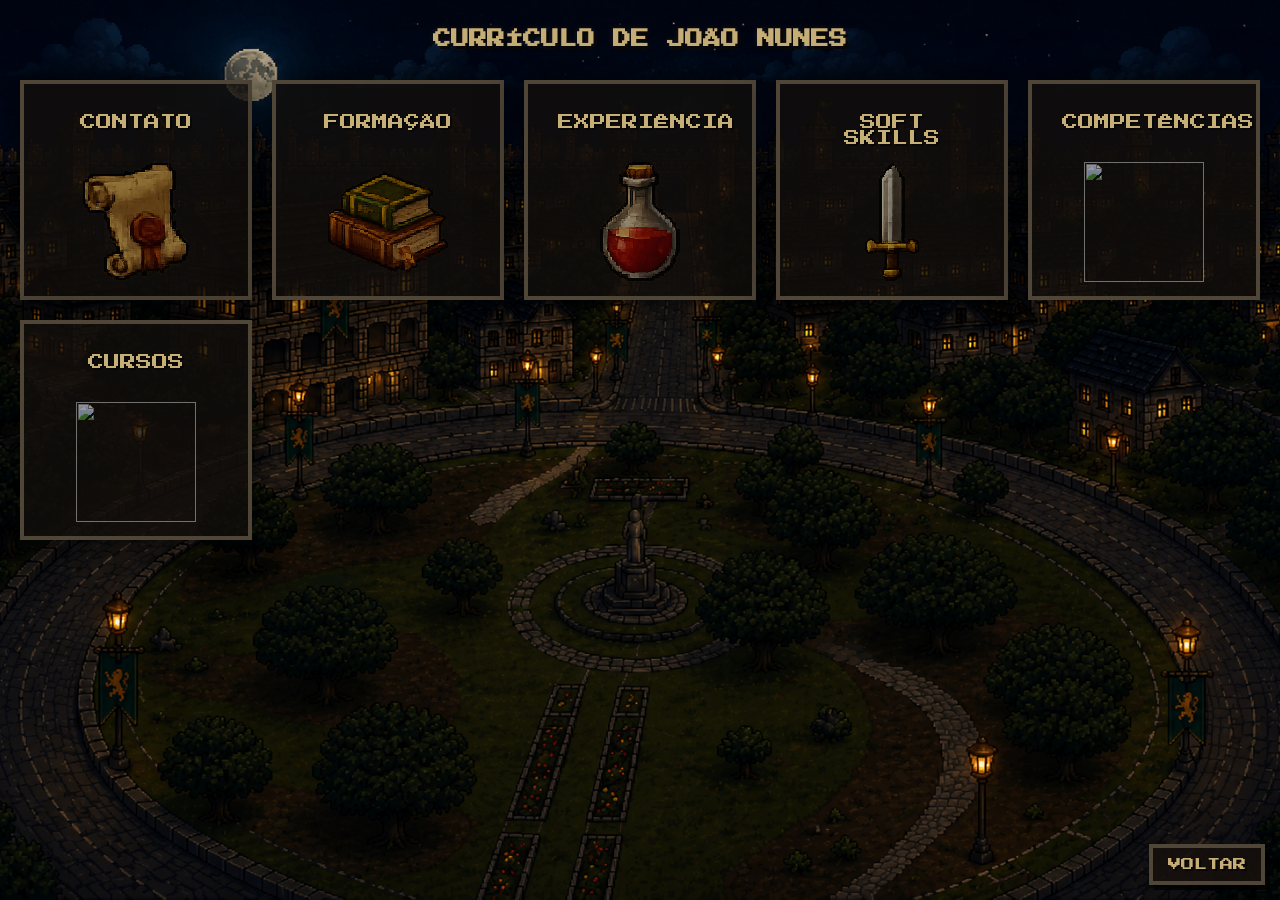
==== facil.html @ f4f01210 "Add files via upload" ====
<!DOCTYPE html>
<html lang="pt-br">

<head>
<meta charset="UTF-8">
<meta name="viewport" content="width=device-width, initial-scale=1.0">

<title>João Nunes - Portfólio</title>

<link href="https://fonts.googleapis.com/css2?family=Press+Start+2P&display=swap" rel="stylesheet">

<style>

html, body{
    margin:0;
    padding:0;
    height:100%;
    overflow:hidden;
}

body{
    font-family:'Press Start 2P', cursive;
    text-align:center;
    color:#C6AE77;

    background-image:url("modosfacil.png");
    background-size:cover;
    background-position:center;
    background-repeat:no-repeat;

    min-height:100vh;
}

/* TÍTULO */

h1{

    margin-top:30px;
    font-size:18px;

    color:#C6AE77;

    text-shadow:
        3px 3px 0 #0A0806,
        0 0 6px rgba(255,180,80,.12);

}

/* GRID */

.container{
    display: grid;
    grid-template-columns: repeat(auto-fit, minmax(220px, 1fr));
    gap: 20px;
    padding: 20px;
    width: 100%;
    box-sizing: border-box;
}

/* CARDS */

.card{

    background: rgba(18,14,11,.82);
    border: 4px solid #4F4638;

    width: 100%;
    max-width: 260px;
    height: 220px;
    margin: 0 auto;
    padding: 30px;

    cursor: pointer;

    box-shadow: 0 0 35px rgba(0,0,0,.80);

    transition: .2s;

    position: relative;

    overflow: hidden;

    box-sizing: border-box;

}

/* HOVER DOS CARDS */

.card:hover{

    transform:scale(1.05);

    background:rgba(22,17,13,.90);

    border-color:#7A6848;

}

/* IMAGENS */

.card img{

    position: absolute;

    width: 120px;
    height: 120px;

    left: 50%;
    top: 65%;

    transform: translate(-50%, -50%);

    object-fit: contain;

    image-rendering: pixelated;

    opacity: .75;

    filter: brightness(.75) contrast(1.15);

    pointer-events: none;

}
/* TEXTO */

.card div{

    position: relative;

    z-index: 1;

    margin-top: 0;

    color: #C6AE77;

    text-shadow:
        2px 2px 0 #090705;

}
/* MODAL */

.modal{

    display:none;

    position:fixed;

    top:0;
    left:0;

    width:100%;
    height:100%;

    background:rgba(0,0,0,.45);

    justify-content:center;

    align-items:center;

    z-index:999;

}

/* JANELA */

.janela{
    background:rgba(18,14,11,.82);
    border:4px solid #4F4638;

    width:90%;
    max-width:750px;
    max-height:90vh;

    overflow-y:auto;

    padding:25px;

    text-align:center;
    color:#C6AE77;

    box-shadow:0 0 35px rgba(0,0,0,.80);
}

/* SKILLS */

.skills-container{

    display:flex;

    flex-wrap:wrap;

    gap:10px;

    justify-content:center;

}

.skill{

    border:2px solid #4F4638;

    background:rgba(35,28,22,.85);

    color:#C6AE77;

    padding:7px 12px;

    font-size:10px;

    text-shadow:
        1px 1px 0 #090705;

}

/* BOTÕES */

button{

    font-family:'Press Start 2P', cursive;

    background:rgba(22,17,13,.88);

    color:#C6AE77;

    border:4px solid #4F4638;

    padding:10px 15px;

    cursor:pointer;

    margin-top:15px;

    text-shadow:
        2px 2px 0 #090705;

    box-shadow:
        5px 5px 0 rgba(0,0,0,.70);

    transition:.2s;

}

/* HOVER DOS BOTÕES */

button:hover{

    background:rgba(34,27,20,.95);

    border-color:#7A6848;

    color:#E3C98E;

    transform:scale(1.05);

}

/* VOLTAR */

.voltar{
    position:fixed;
    bottom:15px;
    right:15px;
    z-index:1000;
}

.voltar button{

    background:rgba(22,17,13,.88);

    border:4px solid #4F4638;

}

/* ESCONDER */

.escondido{

    display:none !important;

}
@media (max-width: 768px){

    h1{
        font-size: 12px;
        margin-top: 15px;
    }

    .container{
        grid-template-columns: 1fr;
        padding: 15px;
    }

    .card{
        height: 200px;
    }

    .janela{
        font-size: 10px;
    }

    button{
        font-size: 10px;
        padding: 8px 10px;
    }

@media (max-width:768px){
    .voltar{
        bottom:10px;
        right:10px;
    }
}
.modal{
    display:none;
    position:fixed;
    top:0;
    left:0;
    width:100%;
    height:100%;
    background:rgba(0,0,0,.45);

    justify-content:center;
    align-items:center;

    z-index:999;

    padding:10px;
    box-sizing:border-box;
}
}
</style>

</head>

<body>

<h1 id="titulo">CURRÍCULO DE JOÃO NUNES</h1>

<div class="container" id="menu">

    <div class="card" onclick="abrirModal('contato')">
        <img src="1034204.png">
        <div>CONTATO</div>
    </div>

    <div class="card" onclick="abrirModal('formacao')">
        <img src="formação.png">
        <div>FORMAÇÃO</div>
    </div>

    <div class="card" onclick="abrirModal('experiencia')">
        <img src="experiencia.png">
        <div>EXPERIÊNCIA</div>
    </div>

    <div class="card" onclick="abrirModal('softskills')">
        <img src="skills.png">
        <div>SOFT SKILLS</div>
    </div>

    <div class="card" onclick="abrirModal('competencias')">
        <img src="comptencias.png">
        <div>COMPETÊNCIAS</div>
    </div>

    <div class="card" onclick="abrirModal('cursos')">
        <img src="curso.png">
        <div>CURSOS</div>
    </div>

</div>

<div class="voltar" id="voltar">
    <button onclick="window.location.href='index.html'">
        VOLTAR
    </button>
</div>
<!-- MODAL -->
<div id="modal" class="modal">

    <div class="janela">

        <h2 id="tituloModal"></h2>
        <div id="conteudoModal"></div>

        <button onclick="fecharModal()">FECHAR</button>

    </div>

</div>

<script>
let contatoAtual = 0;

const contatos = [

`
<div style="
display:flex;
align-items:center;
gap:20px;
justify-content:flex-start;
text-align:left;
">

    <img src="fotodeperfil.jpg"
     style="
     width:90px;
     height:110px;
     object-fit:cover;
     border:4px solid #8A6A2F;
     box-shadow:3px 3px 0 rgba(0,0,0,.45);
     ">

    <div>
        <strong style="font-size:12px;">
            João Pedro Nunes de Souza
        </strong>
        <br><br>
        Estudante de Marketing
    </div>

</div>
`,

`
<div style="
    display:flex;
    align-items:center;
    gap:15px;
    justify-content:flex-start;
    text-align:left;
">
    <img src="email.png"
         style="width:50px;height:50px;">

    <div>
        <strong>E-mail</strong><br>
        joaopedronunesde21@gmail.com
    </div>
</div>
`,

`
<div style="display:flex;align-items:center;gap:15px;justify-content:center; justify-content:flex-start;
text-align:left;">
    <img src="whatsapp.png"
         style="width:50px;height:50px;">
    <div>
        <strong>WhatsApp</strong><br>
        (11) 96810-5438
    </div>
</div>
`,

`
<div style="display:flex;align-items:center;gap:15px;justify-content:center;justify-content:flex-start;
text-align:left;">
    <img src="linkedin.png"
         style="width:50px;height:50px;">
    <div>
        <strong>LinkedIn</strong><br>
        <a href="https://linkedin.com/in/joão-pedro-nunes-de-souza-70595b333"
           target="_blank"
           style="color:white;">
           Abrir LinkedIn
        </a>
    </div>
</div>
`

];

function trocarContato(direcao){

    contatoAtual += direcao;

    if(contatoAtual < 0){
        contatoAtual = 0;
    }

    if(contatoAtual >= contatos.length){
        contatoAtual = contatos.length - 1;
    }

    document.getElementById("infoContato").innerHTML =
        contatos[contatoAtual];

    const esquerda = document.getElementById("setaEsquerda");
    const direita = document.getElementById("setaDireita");

    esquerda.style.visibility =
        contatoAtual === 0 ? "hidden" : "visible";

    direita.style.visibility =
        contatoAtual === contatos.length - 1 ? "hidden" : "visible";
}

let experienciaAtual = 0;

const experiencias = [
`
 LAVANDERIA
<div style="display:flex;align-items:center;gap:15px;">
    <img src="logo-lavanderia.png.jpg"
         style="width:80px;height:80px;object-fit:contain;">

    <div>
        <strong>Auxiliar Administrativo e Operacional</strong>
    </div>
</div>

<div style="
display:flex;
gap:20px;
align-items:flex-start;
margin-top:20px;
">

<img src="lavanderia.jpg"
style="
width:250px;
height:180px;
object-fit:cover;
border:4px solid #8A6A2F;
box-shadow:3px 3px 0 rgba(0,0,0,.45);
border-radius:2px;
">

<div style="
text-align:left;
line-height:1.8;
font-size:11px;
">
Atuei em uma lavanderia familiar, desenvolvendo pensamento de dono e participando das rotinas administrativas, operacionais e de marketing.

<br><br>

Realizava atendimento ao cliente, organização do ambiente, controle de produtos e apoio à gestão do negócio.

<br><br>


Também auxiliava na divulgação da empresa através do Instagram, fortalecendo o relacionamento com os clientes e a presença da marca na região.
</div>

</div>
`,

`
 VIAÇÃO CAMPO BELO
<div style="display:flex;align-items:center;gap:15px;">
    <img src="logo-campobelo.png"
         style="width:80px;height:80px;object-fit:contain;">

    <div>
        <strong>Auxiliar de Fiscalização</strong>
    </div>
</div>

<div style="
display:flex;
gap:20px;
align-items:flex-start;
margin-top:20px;
">

<img src="campobelo.jpg"
style="
width:250px;
height:180px;
object-fit:cover;
border:4px solid #8A6A2F;
box-shadow:3px 3px 0 rgba(0,0,0,.45);
border-radius:2px;
">

<div style="
text-align:left;
line-height:1.8;
font-size:11px;
">
Atuei como Auxiliar de Fiscalização na Viação Campo Belo, acompanhando a operação dos ônibus e verificando o cumprimento dos padrões exigidos.

<br><br>

Realizava conferência de equipamentos obrigatórios, condições de limpeza, horários das linhas e organização do fluxo de passageiros.

<br><br>

Essa experiência fortaleceu minha atenção aos detalhes, responsabilidade e comprometimento profissional.
</div>

</div>
`,

`
 NATURA
<div style="display:flex;align-items:center;gap:15px;">
    <img src="logo-natura.png"
         style="width:80px;height:80px;object-fit:contain;">

    <div>
        <strong>Auxiliar de Logística</strong>
    </div>
</div>

<div style="
display:flex;
gap:20px;
align-items:flex-start;
margin-top:20px;
">

<img src="cedis-natura.jpg"
style="
width:250px;
height:180px;
object-fit:cover;
border:4px solid #8A6A2F;
box-shadow:3px 3px 0 rgba(0,0,0,.45);
border-radius:2px;
">

<div style="
text-align:left;
line-height:1.8;
font-size:11px;
">
Atualmente atuo como Auxiliar de Logística na operação da Natura através da Adecco.

<br><br>

Sou responsável pelo recebimento de mercadorias, conferência de volumes, organização de pallets e triagem de produtos dentro do centro de distribuição.

Atuo diretamente na organização do fluxo operacional, garantindo que os materiais sejam identificados, separados e direcionados corretamente para as próximas etapas do processo logístico.

<br><br>

Essa experiência vem ampliando meus conhecimentos em logística, organização operacional, produtividade e trabalho em equipe.

</div>

</div>
`
];
function trocarExperiencia(direcao){

    experienciaAtual += direcao;

    if(experienciaAtual < 0){
        experienciaAtual = 0;
    }

    if(experienciaAtual >= experiencias.length){
        experienciaAtual = experiencias.length - 1;
    }

    document.getElementById("infoExperiencia").innerHTML =
        experiencias[experienciaAtual];

    const esquerda =
        document.getElementById("setaEsquerdaExp");

    const direita =
        document.getElementById("setaDireitaExp");

    esquerda.style.visibility =
        experienciaAtual === 0 ? "hidden" : "visible";

    direita.style.visibility =
        experienciaAtual === experiencias.length - 1
        ? "hidden"
        : "visible";
}
function abrirModal(tipo){

    // 🔥 SUME TUDO DO MENU
    document.getElementById("menu").classList.add("escondido");
    document.getElementById("titulo").classList.add("escondido");
    document.getElementById("voltar").classList.add("escondido");

    const titulo = document.getElementById("tituloModal");
    const conteudo = document.getElementById("conteudoModal");

    if(tipo === "contato"){

    titulo.innerText = "CONTATO";

    contatoAtual = 0;

    conteudo.innerHTML = `
        <div style="
            display:flex;
            align-items:center;
            justify-content:center;
            gap:20px;
        ">

            <button
                id="setaEsquerda"
                onclick="trocarContato(-1)"
                style="visibility:hidden;">
                ◀
            </button>

            <div id="infoContato" style="width:100%; max-width:450px;">
                ${contatos[0]}
            </div>

            <button
                id="setaDireita"
                onclick="trocarContato(1)">
                ▶
            </button>

        </div>
    `;
}

   else if(tipo === "formacao"){

    titulo.innerText = "FORMAÇÃO";

    let formacaoAtual = 0;

    const formacoes = [

`
<div>

    <div style="
    display:flex;
    align-items:center;
    gap:15px;
    margin-bottom:20px;
    ">

        <img src="logo-senac.png"
        style="
        width:70px;
        height:70px;
        object-fit:contain;
        ">

        <h3 style="margin:0;">
        ENSINO MÉDIO TÉCNICO EM IoT
        </h3>

    </div>

    <div style="
    display:flex;
    gap:20px;
    align-items:flex-start;
    ">

        <img src="campus-senac.jpg"
        style="
        width:220px;
        height:220px;
        object-fit:cover;
        border:4px solid #8A6A2F;
box-shadow:3px 3px 0 rgba(0,0,0,.45);
border-radius:2px;
        ">

        <p style="
        font-size:10px;
        line-height:1.8;
        text-align:left;
        margin:0;
        ">
        Concluí o Ensino Médio Técnico em Internet das Coisas (IoT)
        no Senac São Paulo, instituição reconhecida pela excelência
        na formação profissional.

        <br><br>

        Durante o curso desenvolvi conhecimentos em manutenção
        e montagem de computadores, instalação de hardware,
        software, redes LAN/WAN, cabeamento estruturado,
        Arduino, automação, programação, banco de dados,
        Excel, Word e Microsoft Teams.

        <br><br>

        Ao longo dos três anos participei de atividades práticas
        voltadas para tecnologia e inovação, obtendo certificações
        intermediárias e experiência em projetos que integraram
        teoria e prática.
        </p>

    </div>

</div>
`,

`
<div>

    <div style="
    display:flex;
    align-items:center;
    gap:15px;
    margin-bottom:20px;
    ">

        <img src="logo-italo.png"
        style="
        width:70px;
        height:70px;
        object-fit:contain;
        ">

        <h3 style="margin:0;">
        ENSINO SUPERIOR EM MARKETING
        </h3>

    </div>

    <div style="
    display:flex;
    gap:20px;
    align-items:flex-start;
    ">

        <img src="campus-italo.jpg"
        style="
        width:220px;
        height:220px;
        object-fit:cover;
        border:4px solid #8A6A2F;
box-shadow:3px 3px 0 rgba(0,0,0,.45);
border-radius:2px;
        ">

        <p style="
        font-size:10px;
        line-height:1.8;
        text-align:left;
        margin:0;
        ">
        Atualmente curso Marketing no Centro Universitário
        Católico Ítalo Brasileiro.

        <br><br>

        Durante a graduação estou aprofundando conhecimentos
        em comportamento do consumidor, criação de personas,
        público-alvo, estratégias de comunicação, branding,
        marketing digital, pesquisa de mercado e os 4 Ps do
        Marketing.

        <br><br>

        A formação também desenvolve visão estratégica,
        criatividade, pensamento analítico e capacidade de criar
        soluções inovadoras para empresas e negócios.
        </p>

    </div>

</div>
`

];

    conteudo.innerHTML = `
    <div style="
        display:flex;
        align-items:center;
        justify-content:center;
        gap:20px;
    ">

        <button id="setaFormacaoEsquerda"
        style="visibility:hidden;">
        ◀
        </button>

        <div id="infoFormacao" style="width:100%; max-width:600px;">
            ${formacoes[0]}
        </div>

        <button id="setaFormacaoDireita">
        ▶
        </button>

    </div>
    `;

    const esquerda =
    document.getElementById("setaFormacaoEsquerda");

    const direita =
    document.getElementById("setaFormacaoDireita");

    esquerda.onclick = function(){

        formacaoAtual--;

        if(formacaoAtual < 0){
            formacaoAtual = 0;
        }

        document.getElementById("infoFormacao").innerHTML =
        formacoes[formacaoAtual];

        esquerda.style.visibility =
        formacaoAtual === 0 ? "hidden" : "visible";

        direita.style.visibility =
        formacaoAtual === formacoes.length - 1 ? "hidden" : "visible";
    };

    direita.onclick = function(){

        formacaoAtual++;

        if(formacaoAtual >= formacoes.length){
            formacaoAtual = formacoes.length - 1;
        }

        document.getElementById("infoFormacao").innerHTML =
        formacoes[formacaoAtual];

        esquerda.style.visibility =
        formacaoAtual === 0 ? "hidden" : "visible";

        direita.style.visibility =
        formacaoAtual === formacoes.length - 1 ? "hidden" : "visible";
    };
}

else if(tipo === "experiencia"){

    titulo.innerText = "EXPERIÊNCIA";

    conteudo.innerHTML = `

    <div style="
        display:flex;
        align-items:center;
        justify-content:center;
        gap:20px;
    ">

        <button
            id="setaEsquerdaExp"
            onclick="trocarExperiencia(-1)"
            style="visibility:hidden;">
            ◀
        </button>

        <div id="infoExperiencia" style="width:100%; max-width:650px;">

            <div style="display:flex;align-items:center;gap:15px;">
                <img src="logo-lavanderia.png.jpg"
                     style="width:80px;height:80px;object-fit:contain;">

                <div>
                    <strong>Auxiliar Administrativo e Operacional</strong>
                </div>
            </div>

            <div style="
                display:flex;
                gap:20px;
                align-items:flex-start;
                margin-top:20px;
            ">

                <img src="lavanderia.jpg"
                     style="
                     width:250px;
                     height:180px;
                     object-fit:cover;
                     border:4px solid #8A6A2F;
box-shadow:3px 3px 0 rgba(0,0,0,.45);
border-radius:2px;
                ">

                <div style="
                    text-align:left;
                    line-height:1.8;
                    font-size:11px;
                ">
                    Atuei em uma lavanderia familiar, desenvolvendo desde cedo uma visão estratégica de negócio e o pensamento de dono, participando diretamente das rotinas administrativas, operacionais e de marketing da empresa.<br><br>

                    Entre minhas responsabilidades estavam o atendimento ao cliente, organização do ambiente, controle de estoque de produtos, acompanhamento das operações diárias e apoio à gestão administrativa.<br><br>

                    Também fui responsável pela comunicação com clientes e pelo fortalecimento da presença digital da lavanderia através do Instagram, auxiliando na divulgação dos serviços, relacionamento com o público e captação de novos clientes.
                </div>

            </div>

        </div>

        <button
            id="setaDireitaExp"
            onclick="trocarExperiencia(1)">
            ▶
        </button>

    </div>
    `;
}
else if(tipo === "softskills"){
    titulo.innerText = "SOFT SKILLS";
    conteudo.innerHTML = `
        <div class="skills-container">

            <span class="skill">Comunicação</span>
            <span class="skill">Atendimento ao Cliente</span>
            <span class="skill">Organização</span>
            <span class="skill">Responsabilidade</span>
            <span class="skill">Trabalho em Equipe</span>
            <span class="skill">Proatividade</span>
            <span class="skill">Criatividade</span>
            <span class="skill">Adaptabilidade</span>
            <span class="skill">Disciplina</span>
            <span class="skill">Foco</span>
            <span class="skill">Relacionamento Interpessoal</span>
            <span class="skill">Liderança</span>

            <span class="skill">Pensamento Estratégico</span>
            <span class="skill">Resolução de Problemas</span>
            <span class="skill">Aprendizado Rápido</span>
            <span class="skill">Empatia</span>
            <span class="skill">Escuta Ativa</span>
            <span class="skill">Gestão do Tempo</span>
            <span class="skill">Tomada de Decisão</span>
            <span class="skill">Comprometimento</span>
            <span class="skill">Flexibilidade</span>
            <span class="skill">Visão de Negócio</span>
            <span class="skill">Pensamento Analítico</span>
            <span class="skill">Atenção aos Detalhes</span>
            <span class="skill">Capacidade de Planejamento</span>
            <span class="skill">Inteligência Emocional</span>
            <span class="skill">Persuasão</span>
            <span class="skill">Negociação</span>
            <span class="skill">Autonomia</span>
            <span class="skill">Iniciativa</span>
            <span class="skill">Capacidade de Observação</span>
            <span class="skill">Orientação para Resultados</span>
            <span class="skill">Perfil Empreendedor</span>
            <span class="skill">Gestão de Prioridades</span>

        </div>
    `;
}
else if(tipo === "competencias"){

    titulo.innerText = "COMPETÊNCIAS";

    let competenciaAtual = 0;

    const competencias = [

`
<div>

<div style="
display:flex;
align-items:center;
gap:15px;
margin-bottom:20px;
">
<img src="logo-senac.png"
style="width:80px;height:80px;object-fit:contain;">

<h3>SENAC - TÉCNICO EM IoT</h3>
</div>

<div class="skills-container">
    <span class="skill">HTML</span>
    <span class="skill">CSS</span>
    <span class="skill">JavaScript</span>
    <span class="skill">Arduino</span>
    <span class="skill">Arduino IDE</span>
    <span class="skill">Git</span>
    <span class="skill">GitHub</span>
    <span class="skill">Linux</span>
    <span class="skill">Redes LAN/WAN</span>
    <span class="skill">Montagem de Computadores</span>
    <span class="skill">Manutenção de Computadores</span>
    <span class="skill">Excel</span>
    <span class="skill">Word</span>
    <span class="skill">PowerPoint</span>
    <span class="skill">Teams</span>
    <span class="skill">Canva</span>
</div>

</div>
`,

`
<div>

<div style="
display:flex;
align-items:center;
gap:15px;
margin-bottom:20px;
">
<img src="logo-italo.png"
style="width:80px;height:80px;object-fit:contain;">

<h3>ÍTALO - MARKETING</h3>
</div>

<div class="skills-container">
    <span class="skill">Marketing</span>
    <span class="skill">Marketing Digital</span>
    <span class="skill">Gestão de Marketing</span>
    <span class="skill">Pesquisa de Mercado</span>
    <span class="skill">Comportamento do Consumidor</span>
    <span class="skill">Gestão de Produtos</span>
    <span class="skill">Branding</span>
    <span class="skill">Criação de Personas</span>
    <span class="skill">Público-Alvo</span>
    <span class="skill">Estratégias de Comunicação</span>
    <span class="skill">Planejamento</span>
    <span class="skill">Análise de Mercado</span>
</div>

</div>
`,

`
<div>

<div style="
display:flex;
align-items:center;
gap:15px;
margin-bottom:20px;
">
<img src="logo-lavanderia.png.jpg"
style="width:80px;height:80px;object-fit:contain;">

<h3>1LAVANDERIA - ADMINISTRAÇÃO</h3>
</div>

<div class="skills-container">
    <span class="skill">Atendimento ao Cliente</span>
    <span class="skill">CRM</span>
    <span class="skill">Marketing de Mídias Sociais</span>
    <span class="skill">Vendas</span>
    <span class="skill">Comunicação</span>
    <span class="skill">Oratória</span>
    <span class="skill">Empreendedorismo</span>
    <span class="skill">Administração</span>
    <span class="skill">Organização</span>
    <span class="skill">Resolução de Problemas</span>
    <span class="skill">Captação de Clientes</span>
    <span class="skill">Gestão Operacional</span>
</div>

</div>
`,

`
<div>

<div style="
display:flex;
align-items:center;
gap:15px;
margin-bottom:20px;
">
<img src="logo-campobelo.png"
style="width:80px;height:80px;object-fit:contain;">

<h3>CAMPO BELO - FISCALIZAÇÃO</h3>
</div>

<div class="skills-container">
    <span class="skill">Fiscalização Operacional</span>
    <span class="skill">Atenção aos Detalhes</span>
    <span class="skill">Controle de Processos</span>
    <span class="skill">Cumprimento de Normas</span>
    <span class="skill">Responsabilidade</span>
    <span class="skill">Organização</span>
    <span class="skill">Monitoramento</span>
    <span class="skill">Análise Operacional</span>
    <span class="skill">Trabalho em Equipe</span>
</div>

</div>
`,

`
<div>

<div style="
display:flex;
align-items:center;
gap:15px;
margin-bottom:20px;
">
<img src="logo-natura.png"
style="width:80px;height:80px;object-fit:contain;">

<h3>NATURA/ADECCO - LOGÍSTICA</h3>
</div>

<div class="skills-container">
    <span class="skill">Recebimento de Mercadorias</span>
    <span class="skill">Triagem de Produtos</span>
    <span class="skill">Conferência de Volumes</span>
    <span class="skill">Organização de Pallets</span>
    <span class="skill">Controle de Fluxo</span>
    <span class="skill">Logística Operacional</span>
    <span class="skill">Produtividade</span>
    <span class="skill">Trabalho em Equipe</span>
    <span class="skill">Organização</span>
    <span class="skill">Agilidade</span>
</div>

</div>
`
];

conteudo.innerHTML = `
<div style="
display:flex;
align-items:center;
justify-content:center;
gap:20px;
">

<button id="setaCompEsq"
style="visibility:hidden;">
◀
</button>

<div id="infoCompetencia" style="width:100%; max-width:600px;">
${competencias[0]}
</div>

<button id="setaCompDir">
▶
</button>

</div>
`;

const esquerda = document.getElementById("setaCompEsq");
const direita = document.getElementById("setaCompDir");

esquerda.onclick = function(){

    competenciaAtual--;

    if(competenciaAtual < 0){
        competenciaAtual = 0;
    }

    document.getElementById("infoCompetencia").innerHTML =
    competencias[competenciaAtual];

    esquerda.style.visibility =
    competenciaAtual === 0 ? "hidden" : "visible";

    direita.style.visibility =
    competenciaAtual === competencias.length - 1
    ? "hidden"
    : "visible";
};

direita.onclick = function(){

    competenciaAtual++;

    if(competenciaAtual >= competencias.length){
        competenciaAtual = competencias.length - 1;
    }

    document.getElementById("infoCompetencia").innerHTML =
    competencias[competenciaAtual];

    esquerda.style.visibility =
    competenciaAtual === 0 ? "hidden" : "visible";

    direita.style.visibility =
    competenciaAtual === competencias.length - 1
    ? "hidden"
    : "visible";
};

}

else if(tipo === "cursos"){

    titulo.innerText = "CURSOS";

    conteudo.innerHTML = `

    <div>

        <div style="
        display:flex;
        align-items:center;
        gap:15px;
        margin-bottom:20px;
        ">

            <img src="logo-senac.png"
            style="
            width:80px;
            height:80px;
            object-fit:contain;
            ">

            <h3>INGLÊS INTERMEDIÁRIO</h3>

        </div>

        <div style="
        display:flex;
        gap:20px;
        align-items:flex-start;
        ">

            <img src="campus-ingles.jpg"
            style="
            width:220px;
            height:220px;
            object-fit:cover;
            border:4px solid #8A6A2F;
box-shadow:3px 3px 0 rgba(0,0,0,.45);
border-radius:2px;
            ">

            <div style="
            text-align:left;
            line-height:1.8;
            font-size:11px;
            ">

            Realizei o curso de Inglês no Senac, concluindo o nível intermediário e desenvolvendo competências voltadas para comunicação, compreensão e interpretação da língua inglesa.

            <br><br>

            Durante a formação, aprimorei habilidades de conversação, leitura, escrita e compreensão auditiva, além de ampliar meu vocabulário para situações acadêmicas, profissionais e do dia a dia.

            <br><br>

            O curso também contribuiu para o desenvolvimento da comunicação intercultural, interpretação de textos, produção de conteúdos em inglês e maior confiança para utilizar o idioma em diferentes contextos.

            </div>

        </div>

    </div>

    `;
}

document.getElementById("modal").style.display = "flex";

} // <-- fecha abrirModal

function fecharModal(){

    document.getElementById("modal").style.display = "none";

    document.getElementById("menu").classList.remove("escondido");
    document.getElementById("titulo").classList.remove("escondido");
    document.getElementById("voltar").classList.remove("escondido");
}


function fecharModal(){

    document.getElementById("modal").style.display = "none";

    // 🔥 VOLTA TUDO
    document.getElementById("menu").classList.remove("escondido");
    document.getElementById("titulo").classList.remove("escondido");
    document.getElementById("voltar").classList.remove("escondido");
}


</script>

</body>
</html>
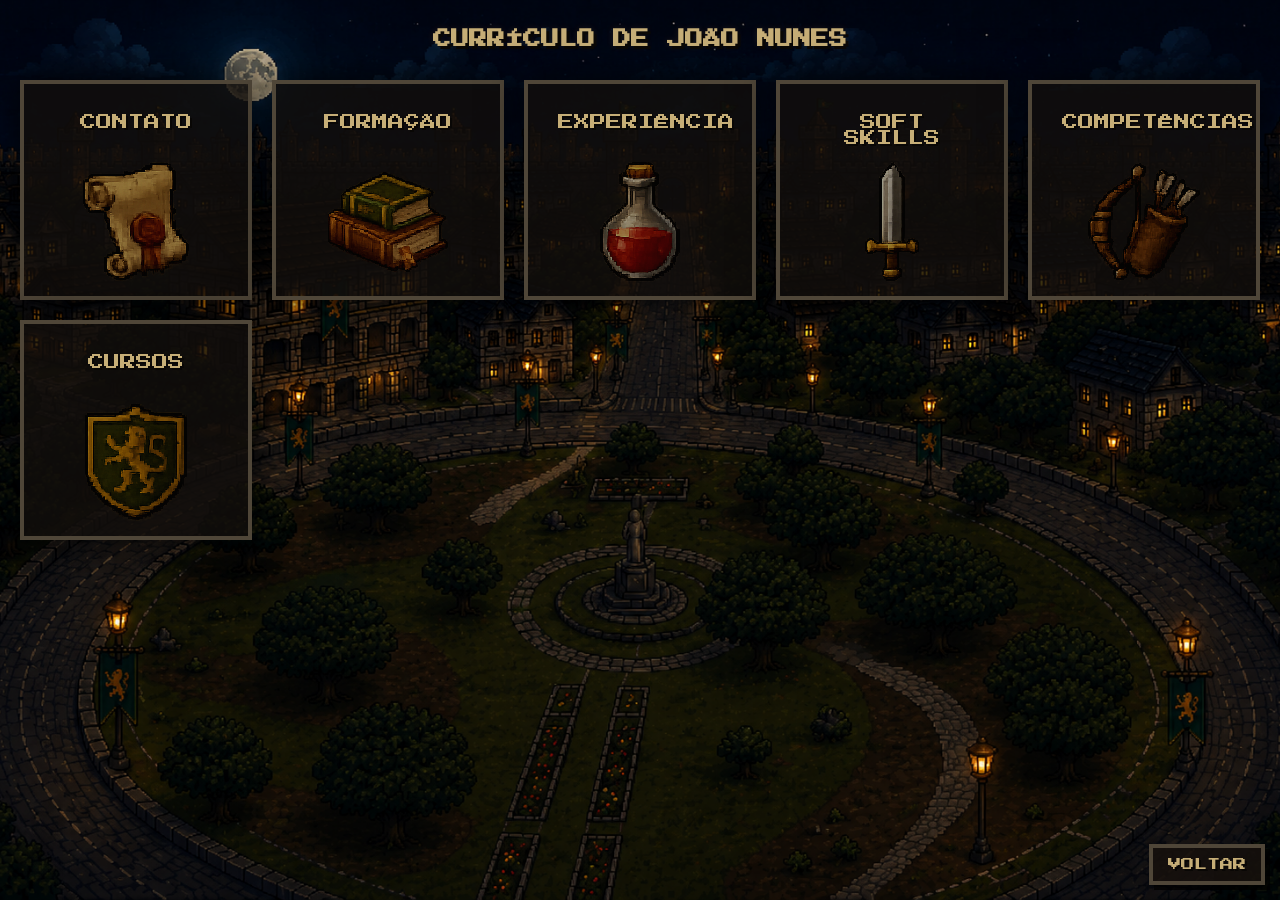
==== commit 3d36606f: "Update print statement from 'Hello' to 'Goodbye'" ====
--- a/facil.html
+++ b/facil.html
@@ -14,8 +14,10 @@
 html, body{
     margin:0;
     padding:0;
+    width:100%;
     height:100%;
-    overflow:hidden;
+    overflow-x:hidden;
+    overflow-y:auto;
 }
 
 body{
@@ -1386,4 +1388,4 @@
 </script>
 
 </body>
-</html>+</html>
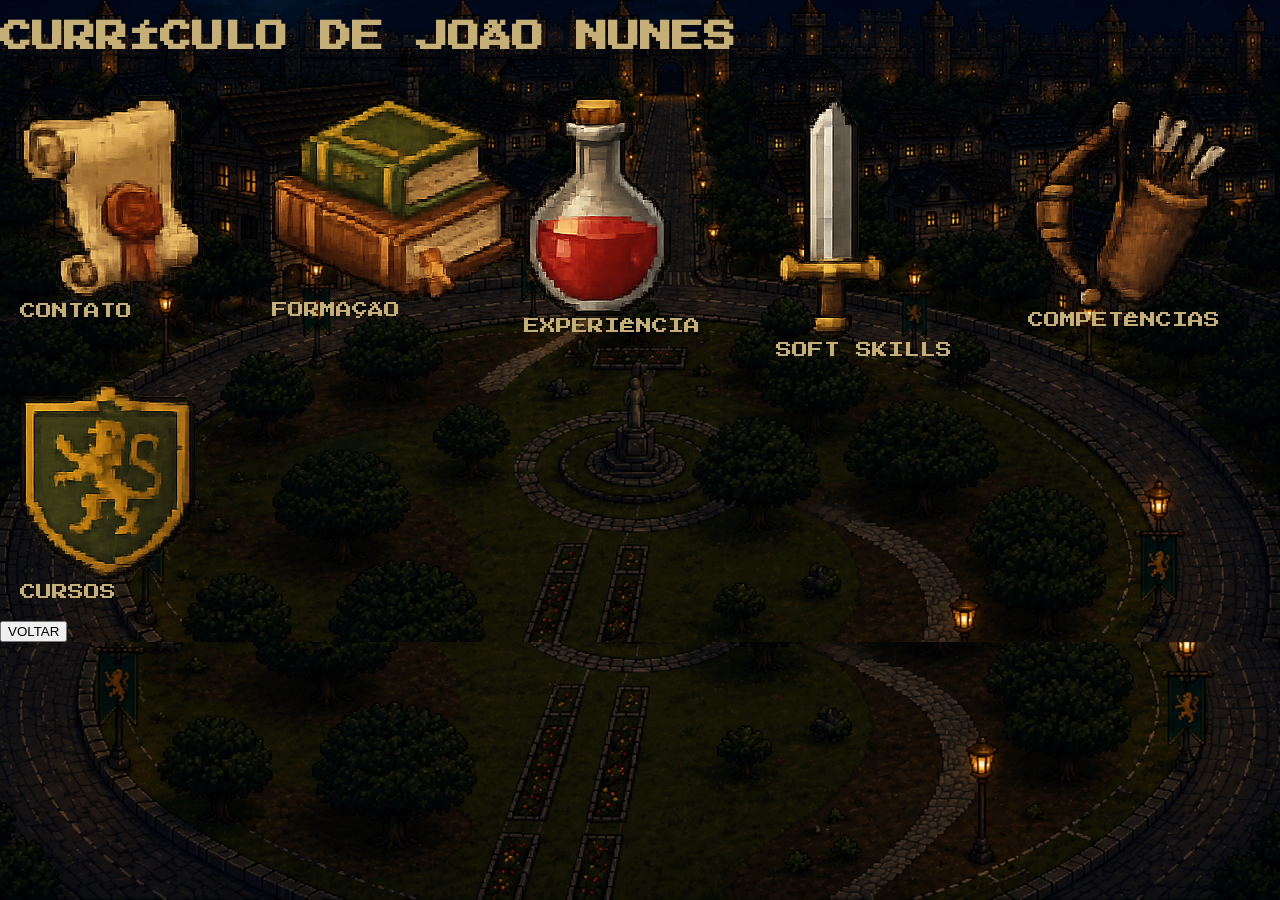
==== commit 01cd533d: "Update facil.html" ====
--- a/facil.html
+++ b/facil.html
@@ -11,46 +11,32 @@
 
 <style>
 
-html, body{
-    margin:0;
-    padding:0;
-    width:100%;
-    height:100%;
-    overflow-x:hidden;
-    overflow-y:auto;
-}
-
-body{
-    font-family:'Press Start 2P', cursive;
-    text-align:center;
-    color:#C6AE77;
-
-    background-image:url("modosfacil.png");
-    background-size:cover;
-    background-position:center;
-    background-repeat:no-repeat;
-
-    min-height:100vh;
-}
-
-/* TÍTULO */
-
-h1{
-
-    margin-top:30px;
-    font-size:18px;
-
-    color:#C6AE77;
-
-    text-shadow:
-        3px 3px 0 #0A0806,
-        0 0 6px rgba(255,180,80,.12);
-
-}
-
-/* GRID */
-
-.container{
+html, body {
+    margin: 0;
+    padding: 0;
+
+    width: 100%;
+    min-height: 100%;
+
+    overflow-x: hidden;
+    overflow-y: auto;
+
+    font-family: 'Press Start 2P', cursive;
+    color: #C6AE77;
+
+    background-image: url("modosfacil.png");
+    background-size: cover;
+    background-position: center;
+    background-repeat: no-repeat;
+}
+
+/* IMPORTANTE: remove o fixed do body */
+body {
+    position: relative;
+}
+
+/* GRID RESPONSIVO */
+.container {
     display: grid;
     grid-template-columns: repeat(auto-fit, minmax(220px, 1fr));
     gap: 20px;
@@ -59,222 +45,75 @@
     box-sizing: border-box;
 }
 
-/* CARDS */
-
-.card{
-
+/* MODAL FIXO */
+.modal {
+    display: none;
+    position: fixed;
+    inset: 0;
+    background: rgba(0,0,0,.45);
+
+    justify-content: center;
+    align-items: center;
+
+    z-index: 999;
+
+    padding: 10px;
+    box-sizing: border-box;
+}
+
+/* JANELA COM SCROLL REAL */
+.janela {
     background: rgba(18,14,11,.82);
     border: 4px solid #4F4638;
 
-    width: 100%;
-    max-width: 260px;
-    height: 220px;
-    margin: 0 auto;
-    padding: 30px;
-
-    cursor: pointer;
-
-    box-shadow: 0 0 35px rgba(0,0,0,.80);
-
-    transition: .2s;
-
-    position: relative;
+    width: 90%;
+    max-width: 750px;
+
+    max-height: 90vh;
+
+    display: flex;
+    flex-direction: column;
 
     overflow: hidden;
+    padding: 20px;
 
     box-sizing: border-box;
-
-}
-
-/* HOVER DOS CARDS */
-
-.card:hover{
-
-    transform:scale(1.05);
-
-    background:rgba(22,17,13,.90);
-
-    border-color:#7A6848;
-
-}
-
-/* IMAGENS */
-
-.card img{
-
-    position: absolute;
-
-    width: 120px;
-    height: 120px;
-
-    left: 50%;
-    top: 65%;
-
-    transform: translate(-50%, -50%);
-
-    object-fit: contain;
-
-    image-rendering: pixelated;
-
-    opacity: .75;
-
-    filter: brightness(.75) contrast(1.15);
-
-    pointer-events: none;
-
-}
-/* TEXTO */
-
-.card div{
-
-    position: relative;
-
-    z-index: 1;
-
-    margin-top: 0;
-
-    color: #C6AE77;
-
-    text-shadow:
-        2px 2px 0 #090705;
-
-}
-/* MODAL */
-
-.modal{
-
-    display:none;
-
-    position:fixed;
-
-    top:0;
-    left:0;
-
-    width:100%;
-    height:100%;
-
-    background:rgba(0,0,0,.45);
-
-    justify-content:center;
-
-    align-items:center;
-
-    z-index:999;
-
-}
-
-/* JANELA */
-
-.janela{
-    background:rgba(18,14,11,.82);
-    border:4px solid #4F4638;
-
-    width:90%;
-    max-width:750px;
-    max-height:90vh;
-
-    overflow-y:auto;
-
-    padding:25px;
-
-    text-align:center;
-    color:#C6AE77;
-
-    box-shadow:0 0 35px rgba(0,0,0,.80);
-}
-
-/* SKILLS */
-
-.skills-container{
-
-    display:flex;
-
-    flex-wrap:wrap;
-
-    gap:10px;
-
-    justify-content:center;
-
-}
-
-.skill{
-
-    border:2px solid #4F4638;
-
-    background:rgba(35,28,22,.85);
-
-    color:#C6AE77;
-
-    padding:7px 12px;
-
-    font-size:10px;
-
-    text-shadow:
-        1px 1px 0 #090705;
-
-}
-
-/* BOTÕES */
-
-button{
-
-    font-family:'Press Start 2P', cursive;
-
-    background:rgba(22,17,13,.88);
-
-    color:#C6AE77;
-
-    border:4px solid #4F4638;
-
-    padding:10px 15px;
-
-    cursor:pointer;
-
-    margin-top:15px;
-
-    text-shadow:
-        2px 2px 0 #090705;
-
-    box-shadow:
-        5px 5px 0 rgba(0,0,0,.70);
-
-    transition:.2s;
-
-}
-
-/* HOVER DOS BOTÕES */
-
-button:hover{
-
-    background:rgba(34,27,20,.95);
-
-    border-color:#7A6848;
-
-    color:#E3C98E;
-
-    transform:scale(1.05);
-
-}
-
-/* VOLTAR */
-
-.voltar{
-    position:fixed;
-    bottom:15px;
-    right:15px;
-    z-index:1000;
-}
-
-.voltar button{
-
-    background:rgba(22,17,13,.88);
-
-    border:4px solid #4F4638;
-
-}
-
+}
+
+/* ÁREA QUE ROLA */
+#conteudoModal {
+    overflow-y: auto;
+    flex: 1;
+    padding-right: 8px;
+}
+
+/* MOBILE AJUSTES */
+@media (max-width: 768px) {
+
+    .container {
+        grid-template-columns: 1fr;
+    }
+
+    .janela {
+        max-height: 85vh;
+        padding: 15px;
+    }
+
+    #conteudoModal {
+        max-height: calc(85vh - 80px);
+    }
+}
 /* ESCONDER */
-
+@media (max-width:768px){
+    .janela{
+        max-height:85vh;
+        padding:15px;
+    }
+
+    #conteudoModal{
+        max-height: calc(85vh - 100px);
+    }
+} 
 .escondido{
 
     display:none !important;
